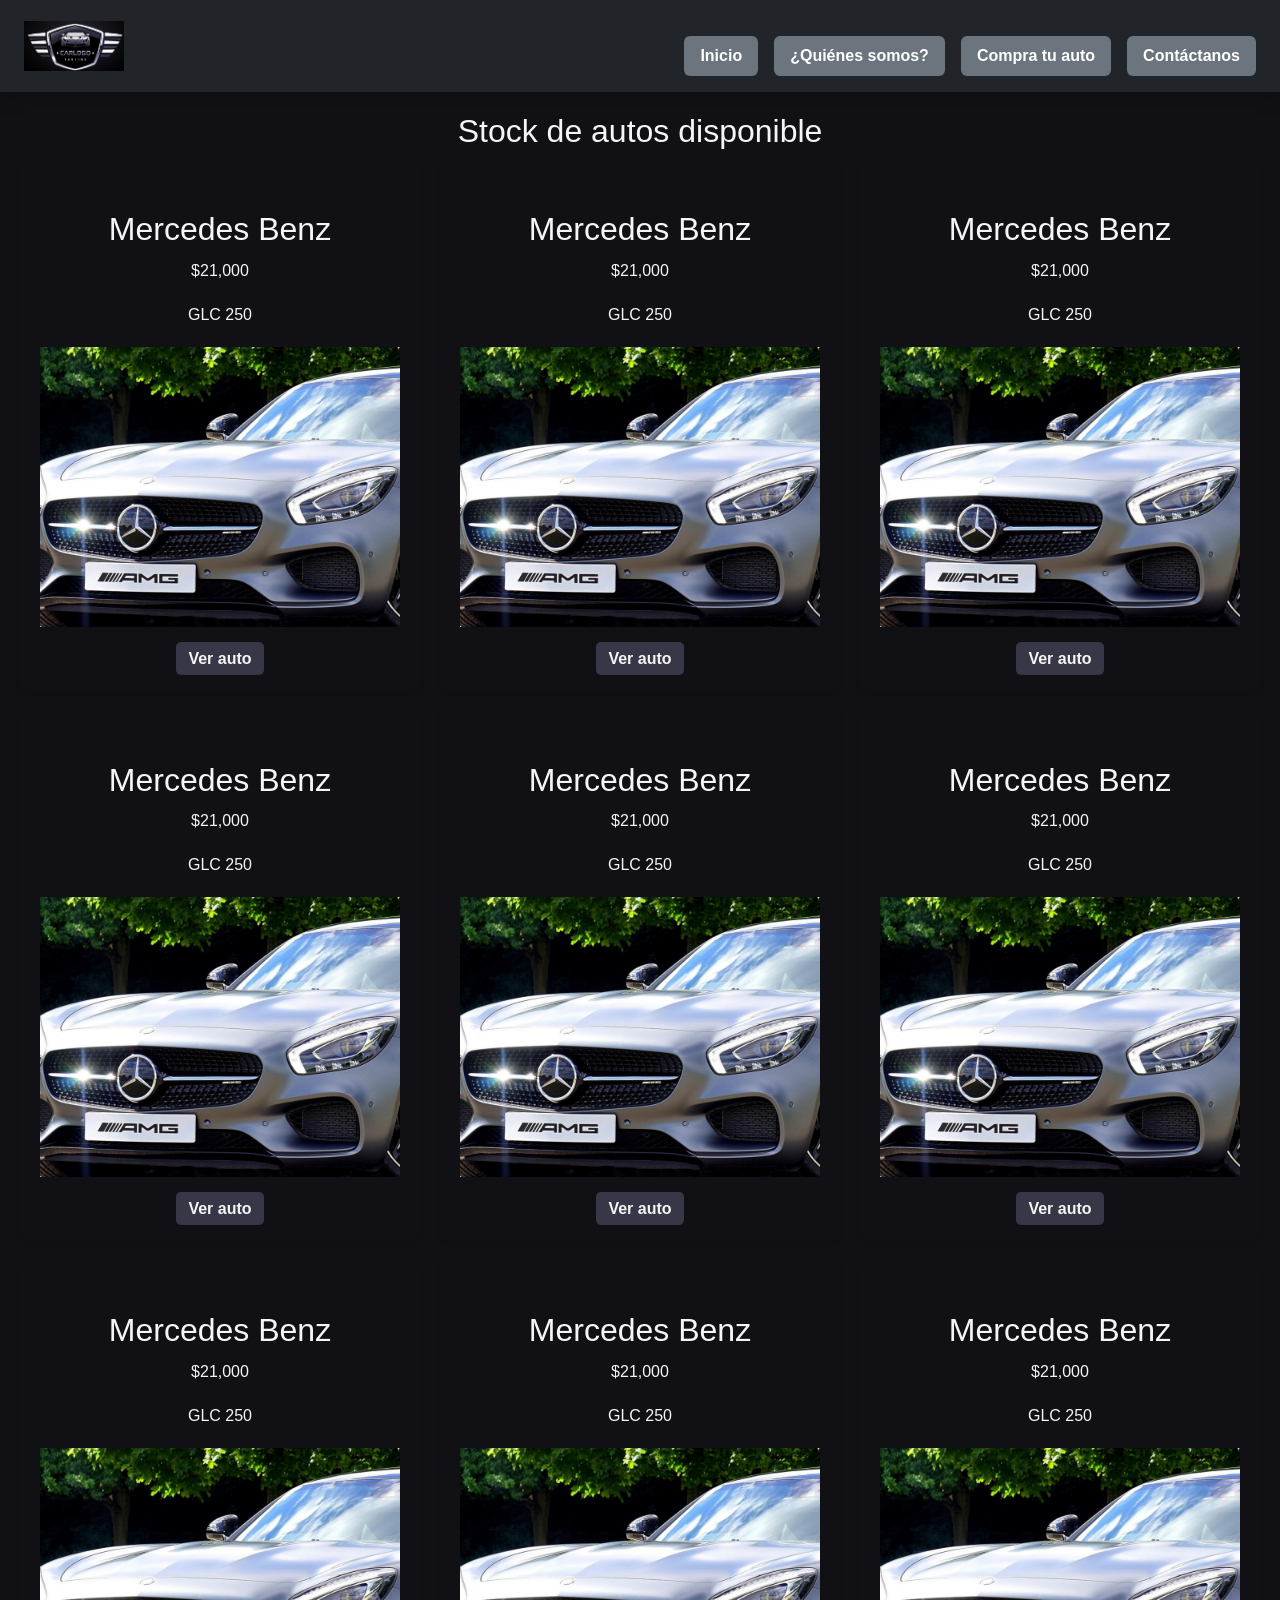
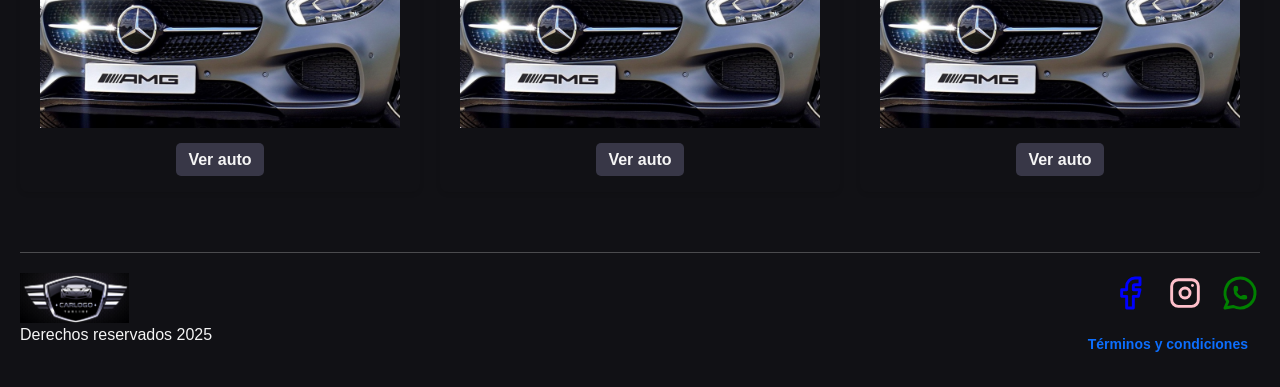
==== pages/compra_auto.html @ dc47c166 "Subiendo proyecto" ====
<!DOCTYPE html>
<html lang="es">
<head>
    <meta charset="UTF-8">
    <meta name="viewport" content="width=device-width, initial-scale=1.0">
    <link rel="preconnect" href="https://fonts.googleapis.com">
    <link rel="preconnect" href="https://fonts.gstatic.com" crossorigin>
    <link href="https://fonts.googleapis.com/css2?family=Krub:wght@400;700&family=Staatliches&display=swap" rel="stylesheet">
    <!-- Link de BT -->
    <link href="https://cdn.jsdelivr.net/npm/bootstrap@5.3.5/dist/css/bootstrap.min.css" rel="stylesheet" integrity="sha384-SgOJa3DmI69IUzQ2PVdRZhwQ+dy64/BUtbMJw1MZ8t5HZApcHrRKUc4W0kG879m7" crossorigin="anonymous">
    <!-- Link de CSS -->
    <link rel="preload" href="../css/main.css" as="style">
    <link rel="stylesheet" href="../css/main.css">
    <title>Compra tu auto</title>
</head>
<body>
    <!-- HEADER CON BOOTSTRAP RESPONSIVO -->
    <header class="container-fluid py-3 px-4 shadow bg-dark">
        <div class="d-flex flex-column flex-md-row align-items-center">
      
          <!-- Logo -->
          <a href="../index.html" class="mb-3 mb-md-0 me-md-auto">
            <img src="../img/logo_webcheckauto.png" alt="Logo Checkauto" class="img-fluid" style="height: 50px;">
          </a>
      
          <!-- Menú de navegación -->
          <nav class="w-100 w-md-auto">
            <ul class="nav flex-column flex-md-row align-items-center justify-content-center justify-content-md-end gap-2 gap-md-3">
              <li class="nav-item">
                <a class="nav-link text-white fw-bold px-3 py-2 bg-secondary rounded w-100 text-center" href="../index.html">Inicio</a>
              </li>
              <li class="nav-item">
                <a class="nav-link text-white fw-bold px-3 py-2 bg-secondary rounded w-100 text-center" href="../pages/somos.html">¿Quiénes somos?</a>
              </li>
              <li class="nav-item">
                <a class="nav-link text-white fw-bold px-3 py-2 bg-secondary rounded w-100 text-center" href="../pages/compra_auto.html">Compra tu auto</a>
              </li>
              <li class="nav-item">
                <a class="nav-link text-white fw-bold px-3 py-2 bg-secondary rounded w-100 text-center" href="../pages/contactanos.html">Contáctanos</a>
              </li>
            </ul>
          </nav>
      
        </div>
    </header>

    <!-- Etiqueta para el contenido principal -->
    <main>
        <h1>Stock de autos disponible</h1>

        <div class="grid-container">
            <section>
                <h2>Mercedes Benz</h2>
                <p>$21,000</p>
                <p>GLC 250</p>
                <img src="../img/mercedes.png" alt="Auto Mercedes">
                <a href="descripcion_auto_mercedes.html">Ver auto</a>
            </section>

            <section>
                <h2>Mercedes Benz</h2>
                <p>$21,000</p>
                <p>GLC 250</p>
                <img src="../img/mercedes.png" alt="Auto Mercedes">
                <a href="descripcion_auto_mercedes.html">Ver auto</a>
            </section>

            <section>
                <h2>Mercedes Benz</h2>
                <p>$21,000</p>
                <p>GLC 250</p>
                <img src="../img/mercedes.png" alt="Auto Mercedes">
                <a href="descripcion_auto_mercedes.html">Ver auto</a>
            </section>

            <section>
                <h2>Mercedes Benz</h2>
                <p>$21,000</p>
                <p>GLC 250</p>
                <img src="../img/mercedes.png" alt="Auto Mercedes">
                <a href="descripcion_auto_mercedes.html">Ver auto</a>
            </section>

            <section>
                <h2>Mercedes Benz</h2>
                <p>$21,000</p>
                <p>GLC 250</p>
                <img src="../img/mercedes.png" alt="Auto Mercedes">
                <a href="descripcion_auto_mercedes.html">Ver auto</a>
            </section>

            <section>
                <h2>Mercedes Benz</h2>
                <p>$21,000</p>
                <p>GLC 250</p>
                <img src="../img/mercedes.png" alt="Auto Mercedes">
                <a href="descripcion_auto_mercedes.html">Ver auto</a>
            </section>

            <section>
                <h2>Mercedes Benz</h2>
                <p>$21,000</p>
                <p>GLC 250</p>
                <img src="../img/mercedes.png" alt="Auto Mercedes">
                <a href="descripcion_auto_mercedes.html">Ver auto</a>
            </section>

            <section>
                <h2>Mercedes Benz</h2>
                <p>$21,000</p>
                <p>GLC 250</p>
                <img src="../img/mercedes.png" alt="Auto Mercedes">
                <a href="descripcion_auto_mercedes.html">Ver auto</a>
            </section>

            <section>
                <h2>Mercedes Benz</h2>
                <p>$21,000</p>
                <p>GLC 250</p>
                <img src="../img/mercedes.png" alt="Auto Mercedes">
                <a href="descripcion_auto_mercedes.html">Ver auto</a>
            </section>
        </div>
        
    </main>
    <!-- Etiqueta para el pie de página -->
    <footer>
        <hr class="footer-divider">
        <div class="footer-top">
            <img class="logo" src="../img/logo_webcheckauto.png" alt="Logo Chechauto">
            
            <div class="footer-icons">
                <svg xmlns="http://www.w3.org/2000/svg" viewBox="0 0 24 24" fill="none" stroke="#0000FF" stroke-linecap="round" 
                stroke-linejoin="round" width="40" height="40" stroke-width="1.75"> 
                <path d="M7 10v4h3v7h4v-7h3l1 -4h-4v-2a1 1 0 0 1 1 -1h3v-4h-3a5 5 0 0 0 -5 5v2h-3"></path>
                </svg> 

                <svg xmlns="http://www.w3.org/2000/svg" viewBox="0 0 24 24" fill="none" stroke="#FFC0CB" stroke-linecap="round" 
                stroke-linejoin="round" width="40" height="40" stroke-width="1.75"> 
                <path d="M4 4m0 4a4 4 0 0 1 4 -4h8a4 4 0 0 1 4 4v8a4 4 0 0 1 -4 4h-8a4 4 0 0 1 -4 -4z"></path> 
                <path d="M12 12m-3 0a3 3 0 1 0 6 0a3 3 0 1 0 -6 0"></path> <path d="M16.5 7.5l0 .01"></path> 
                </svg>

                <svg xmlns="http://www.w3.org/2000/svg" viewBox="0 0 24 24" fill="none" stroke="#008000" stroke-linecap="round" 
                stroke-linejoin="round" width="40" height="40" stroke-width="1.75"> 
                <path d="M3 21l1.65 -3.8a9 9 0 1 1 3.4 2.9l-5.05 .9"></path> 
                <path d="M9 10a.5 .5 0 0 0 1 0v-1a.5 .5 0 0 0 -1 0v1a5 5 0 0 0 5 5h1a.5 .5 0 0 0 0 -1h-1a.5 .5 0 0 0 0 1"></path> 
                </svg>
            </div> 
        </div>

        <div class="footer-bottom">
            <p>Derechos reservados 2025</p>
            <a href="terminos_condiciones.html">Términos y condiciones</a>
        </div>
    </footer>
</body>
</html>
---- css/main.css ----
@charset "UTF-8";
/* Reset */
* {
  box-sizing: border-box;
  margin: 0;
  padding: 0;
}

/* Estilos del body */
body {
  font-family: Arial, Helvetica, sans-serif;
  background-color: #111115;
}

/* Estilos del header 
header{
    display: flex;
    align-items: center;
    justify-content: space-between;
    flex-wrap: wrap;
    padding: 10px 20px;
    box-shadow: 0 2px 4px rgba(0,0,0,0.1);
    nav{
        flex: 1;
        display: flex;
        justify-content: flex-end;
        ul{
            display: flex;
            flex-wrap: wrap;
            gap: 15px;
            list-style: none;
            margin: 0;
            padding: 0;
            li{
                a{
                    text-decoration: none;
                    color: $color-tipografia;
                    font-weight: bold;
                    padding: 8px 12px;
                    transition: color 0.3s;
                    border-radius: 5px;
                    background-color: $background-botones;
                    :hover{
                        color: $color-transicion-primario;
                    }
                }
            }
        }
    }

}
*/
.logo {
  max-width: 100%;
  height: 50px;
}

/*Estilos del main*/
main {
  text-align: center;
  padding: 20px;
}
main a {
  text-decoration: none;
  color: whitesmoke;
  font-weight: bold;
  padding: 8px 12px;
  transition: color 0.3s;
  border-radius: 5px;
  background-color: #383747;
}
main a :hover {
  color: #007BFF;
}
main img {
  width: 100%;
  height: auto;
  display: block;
  margin: 20px auto;
  max-width: 100%;
}

h1 {
  font-size: 2rem;
  margin-bottom: 10px;
  color: whitesmoke;
}

h2 {
  font-size: 2rem;
  margin-top: 30px;
  margin-bottom: 10px;
  color: whitesmoke;
}

p {
  font-size: 1rem;
  color: whitesmoke;
  margin-bottom: 20px;
  max-width: 600px;
  margin-left: auto;
  margin-right: auto;
}

ul {
  list-style: none;
  padding: 0;
  margin-top: 20px;
  display: flex;
  justify-content: center;
  gap: 15px;
  flex-wrap: wrap;
}
ul li a {
  display: inline-block;
  padding: 10px 20px;
  color: #fff;
  text-decoration: none;
  border-radius: 5px;
  transition: background-color 0.3s ease;
  font-weight: bold;
  background-color: #383747;
}
ul li a :hover {
  background-color: #0056b3;
}

.grid-container {
  display: grid;
  gap: 20px;
  grid-template-columns: repeat(3, 1fr);
  grid-auto-rows: auto;
}

.grid-container-dos {
  display: grid;
  gap: 20px;
  grid-template-columns: repeat(2, 1fr);
  grid-auto-rows: auto;
}

section {
  padding: 20px;
  border-radius: 8px;
  text-align: center;
  box-shadow: 0 2px 4px rgba(0, 0, 0, 0.1);
}

svg {
  margin-bottom: 10px;
}

/* Estilos de formularios */
.formulario {
  margin: 0 auto;
  width: min(60rem, 100%);
  padding: 2rem;
  border-radius: 1rem;
}
.formulario fieldset {
  border: none;
}
.formulario fieldset legend {
  color: whitesmoke;
  text-align: center;
  font-size: 1.3rem;
  text-transform: uppercase;
  font-weight: 700;
  margin-bottom: 1rem;
}

.campo {
  margin-bottom: 1rem;
}
.campo label {
  color: whitesmoke;
  font-weight: bold;
  margin-bottom: 0.5rem;
  display: block;
}
.campo :nth-child(7) {
  grid-column: 1/3;
}

.input-text {
  width: 100%;
  border: none;
  padding: 1rem;
  border-radius: 0.5rem;
}

.enviar {
  width: 100%;
  padding: 8px 12px;
  margin-top: 1rem;
  color: whitesmoke;
  font-weight: bold;
  background-color: #383747;
  font-size: 1rem;
  transition: color 0.3s;
  border-radius: 5px;
  background-color: #383747;
}
.enviar :hover {
  background-color: transparent;
  border: 2px solid whitesmoke;
  color: whitesmoke;
  cursor: pointer;
  background-color: #007BFF;
}

/* estilos para footer */
footer {
  padding: 20px;
}

.footer-top {
  display: flex;
  justify-content: space-between;
  align-items: center;
  flex-wrap: wrap;
}

.footer-icons {
  display: flex;
  gap: 15px;
}

.footer-divider {
  border: none;
  height: 1px;
  background-color: whitesmoke;
  margin: 20px 0;
}

.footer-bottom {
  display: flex;
  justify-content: space-between;
  align-items: center;
  flex-wrap: wrap;
  font-size: 14px;
}
.footer-bottom p, .footer-bottom a {
  flex: 1; /* nuevo: permite que ocupen el espacio disponible */
  text-align: left;
}
.footer-bottom a {
  text-decoration: none;
  padding: 6px 12px;
  font-weight: bold;
  text-align: right;
}

/* Estilo de header para celulares*/
@media (max-width: 600px) {
  header {
    flex-direction: column;
    align-items: flex-start;
  }
  header .logo {
    height: 35px;
  }
  header nav {
    width: 100%;
    margin-top: 10px;
    margin-bottom: 10px;
    justify-content: center;
  }
  header nav ul {
    justify-content: center;
  }
  header nav ul li a {
    font-size: 20px;
    padding: 6px 10px;
  }
}
/* estilos del main para celulares */
@media (max-width: 600px) {
  h1 {
    font-size: 1.5rem;
  }
  p {
    font-size: 0.95rem;
  }
  ul {
    flex-direction: column;
    align-items: center;
  }
  ul li {
    width: 100%;
    max-width: 300px;
  }
  ul li a {
    width: 100%;
    text-align: center;
  }
}
/* Responsive: 2 columnas en mobile (3 filas × 2 columnas) */
@media (max-width: 768px) {
  .grid-container,
  .grid-container-dos {
    grid-template-columns: repeat(2, 1fr);
  }
}
/* Extra responsive: 1 columna en pantallas muy pequeñas */
@media (max-width: 480px) {
  .grid-container,
  .grid-container-dos {
    grid-template-columns: 1fr;
  }
}
/* estilos para footer en celulares */
@media (max-width: 600px) {
  .footer-bottom {
    flex-direction: column-reverse;
    align-items: center;
    text-align: center;
    gap: 10px;
  }
  .footer-bottom p, .footer-bottom a {
    flex: none;
    width: 100%;
    text-align: center;
  }
}

/*# sourceMappingURL=main.css.map */
---- css/main.css ----
@charset "UTF-8";
/* Reset */
* {
  box-sizing: border-box;
  margin: 0;
  padding: 0;
}

/* Estilos del body */
body {
  font-family: Arial, Helvetica, sans-serif;
  background-color: #111115;
}

/* Estilos del header 
header{
    display: flex;
    align-items: center;
    justify-content: space-between;
    flex-wrap: wrap;
    padding: 10px 20px;
    box-shadow: 0 2px 4px rgba(0,0,0,0.1);
    nav{
        flex: 1;
        display: flex;
        justify-content: flex-end;
        ul{
            display: flex;
            flex-wrap: wrap;
            gap: 15px;
            list-style: none;
            margin: 0;
            padding: 0;
            li{
                a{
                    text-decoration: none;
                    color: $color-tipografia;
                    font-weight: bold;
                    padding: 8px 12px;
                    transition: color 0.3s;
                    border-radius: 5px;
                    background-color: $background-botones;
                    :hover{
                        color: $color-transicion-primario;
                    }
                }
            }
        }
    }

}
*/
.logo {
  max-width: 100%;
  height: 50px;
}

/*Estilos del main*/
main {
  text-align: center;
  padding: 20px;
}
main a {
  text-decoration: none;
  color: whitesmoke;
  font-weight: bold;
  padding: 8px 12px;
  transition: color 0.3s;
  border-radius: 5px;
  background-color: #383747;
}
main a :hover {
  color: #007BFF;
}
main img {
  width: 100%;
  height: auto;
  display: block;
  margin: 20px auto;
  max-width: 100%;
}

h1 {
  font-size: 2rem;
  margin-bottom: 10px;
  color: whitesmoke;
}

h2 {
  font-size: 2rem;
  margin-top: 30px;
  margin-bottom: 10px;
  color: whitesmoke;
}

p {
  font-size: 1rem;
  color: whitesmoke;
  margin-bottom: 20px;
  max-width: 600px;
  margin-left: auto;
  margin-right: auto;
}

ul {
  list-style: none;
  padding: 0;
  margin-top: 20px;
  display: flex;
  justify-content: center;
  gap: 15px;
  flex-wrap: wrap;
}
ul li a {
  display: inline-block;
  padding: 10px 20px;
  color: #fff;
  text-decoration: none;
  border-radius: 5px;
  transition: background-color 0.3s ease;
  font-weight: bold;
  background-color: #383747;
}
ul li a :hover {
  background-color: #0056b3;
}

.grid-container {
  display: grid;
  gap: 20px;
  grid-template-columns: repeat(3, 1fr);
  grid-auto-rows: auto;
}

.grid-container-dos {
  display: grid;
  gap: 20px;
  grid-template-columns: repeat(2, 1fr);
  grid-auto-rows: auto;
}

section {
  padding: 20px;
  border-radius: 8px;
  text-align: center;
  box-shadow: 0 2px 4px rgba(0, 0, 0, 0.1);
}

svg {
  margin-bottom: 10px;
}

/* Estilos de formularios */
.formulario {
  margin: 0 auto;
  width: min(60rem, 100%);
  padding: 2rem;
  border-radius: 1rem;
}
.formulario fieldset {
  border: none;
}
.formulario fieldset legend {
  color: whitesmoke;
  text-align: center;
  font-size: 1.3rem;
  text-transform: uppercase;
  font-weight: 700;
  margin-bottom: 1rem;
}

.campo {
  margin-bottom: 1rem;
}
.campo label {
  color: whitesmoke;
  font-weight: bold;
  margin-bottom: 0.5rem;
  display: block;
}
.campo :nth-child(7) {
  grid-column: 1/3;
}

.input-text {
  width: 100%;
  border: none;
  padding: 1rem;
  border-radius: 0.5rem;
}

.enviar {
  width: 100%;
  padding: 8px 12px;
  margin-top: 1rem;
  color: whitesmoke;
  font-weight: bold;
  background-color: #383747;
  font-size: 1rem;
  transition: color 0.3s;
  border-radius: 5px;
  background-color: #383747;
}
.enviar :hover {
  background-color: transparent;
  border: 2px solid whitesmoke;
  color: whitesmoke;
  cursor: pointer;
  background-color: #007BFF;
}

/* estilos para footer */
footer {
  padding: 20px;
}

.footer-top {
  display: flex;
  justify-content: space-between;
  align-items: center;
  flex-wrap: wrap;
}

.footer-icons {
  display: flex;
  gap: 15px;
}

.footer-divider {
  border: none;
  height: 1px;
  background-color: whitesmoke;
  margin: 20px 0;
}

.footer-bottom {
  display: flex;
  justify-content: space-between;
  align-items: center;
  flex-wrap: wrap;
  font-size: 14px;
}
.footer-bottom p, .footer-bottom a {
  flex: 1; /* nuevo: permite que ocupen el espacio disponible */
  text-align: left;
}
.footer-bottom a {
  text-decoration: none;
  padding: 6px 12px;
  font-weight: bold;
  text-align: right;
}

/* Estilo de header para celulares*/
@media (max-width: 600px) {
  header {
    flex-direction: column;
    align-items: flex-start;
  }
  header .logo {
    height: 35px;
  }
  header nav {
    width: 100%;
    margin-top: 10px;
    margin-bottom: 10px;
    justify-content: center;
  }
  header nav ul {
    justify-content: center;
  }
  header nav ul li a {
    font-size: 20px;
    padding: 6px 10px;
  }
}
/* estilos del main para celulares */
@media (max-width: 600px) {
  h1 {
    font-size: 1.5rem;
  }
  p {
    font-size: 0.95rem;
  }
  ul {
    flex-direction: column;
    align-items: center;
  }
  ul li {
    width: 100%;
    max-width: 300px;
  }
  ul li a {
    width: 100%;
    text-align: center;
  }
}
/* Responsive: 2 columnas en mobile (3 filas × 2 columnas) */
@media (max-width: 768px) {
  .grid-container,
  .grid-container-dos {
    grid-template-columns: repeat(2, 1fr);
  }
}
/* Extra responsive: 1 columna en pantallas muy pequeñas */
@media (max-width: 480px) {
  .grid-container,
  .grid-container-dos {
    grid-template-columns: 1fr;
  }
}
/* estilos para footer en celulares */
@media (max-width: 600px) {
  .footer-bottom {
    flex-direction: column-reverse;
    align-items: center;
    text-align: center;
    gap: 10px;
  }
  .footer-bottom p, .footer-bottom a {
    flex: none;
    width: 100%;
    text-align: center;
  }
}

/*# sourceMappingURL=main.css.map */
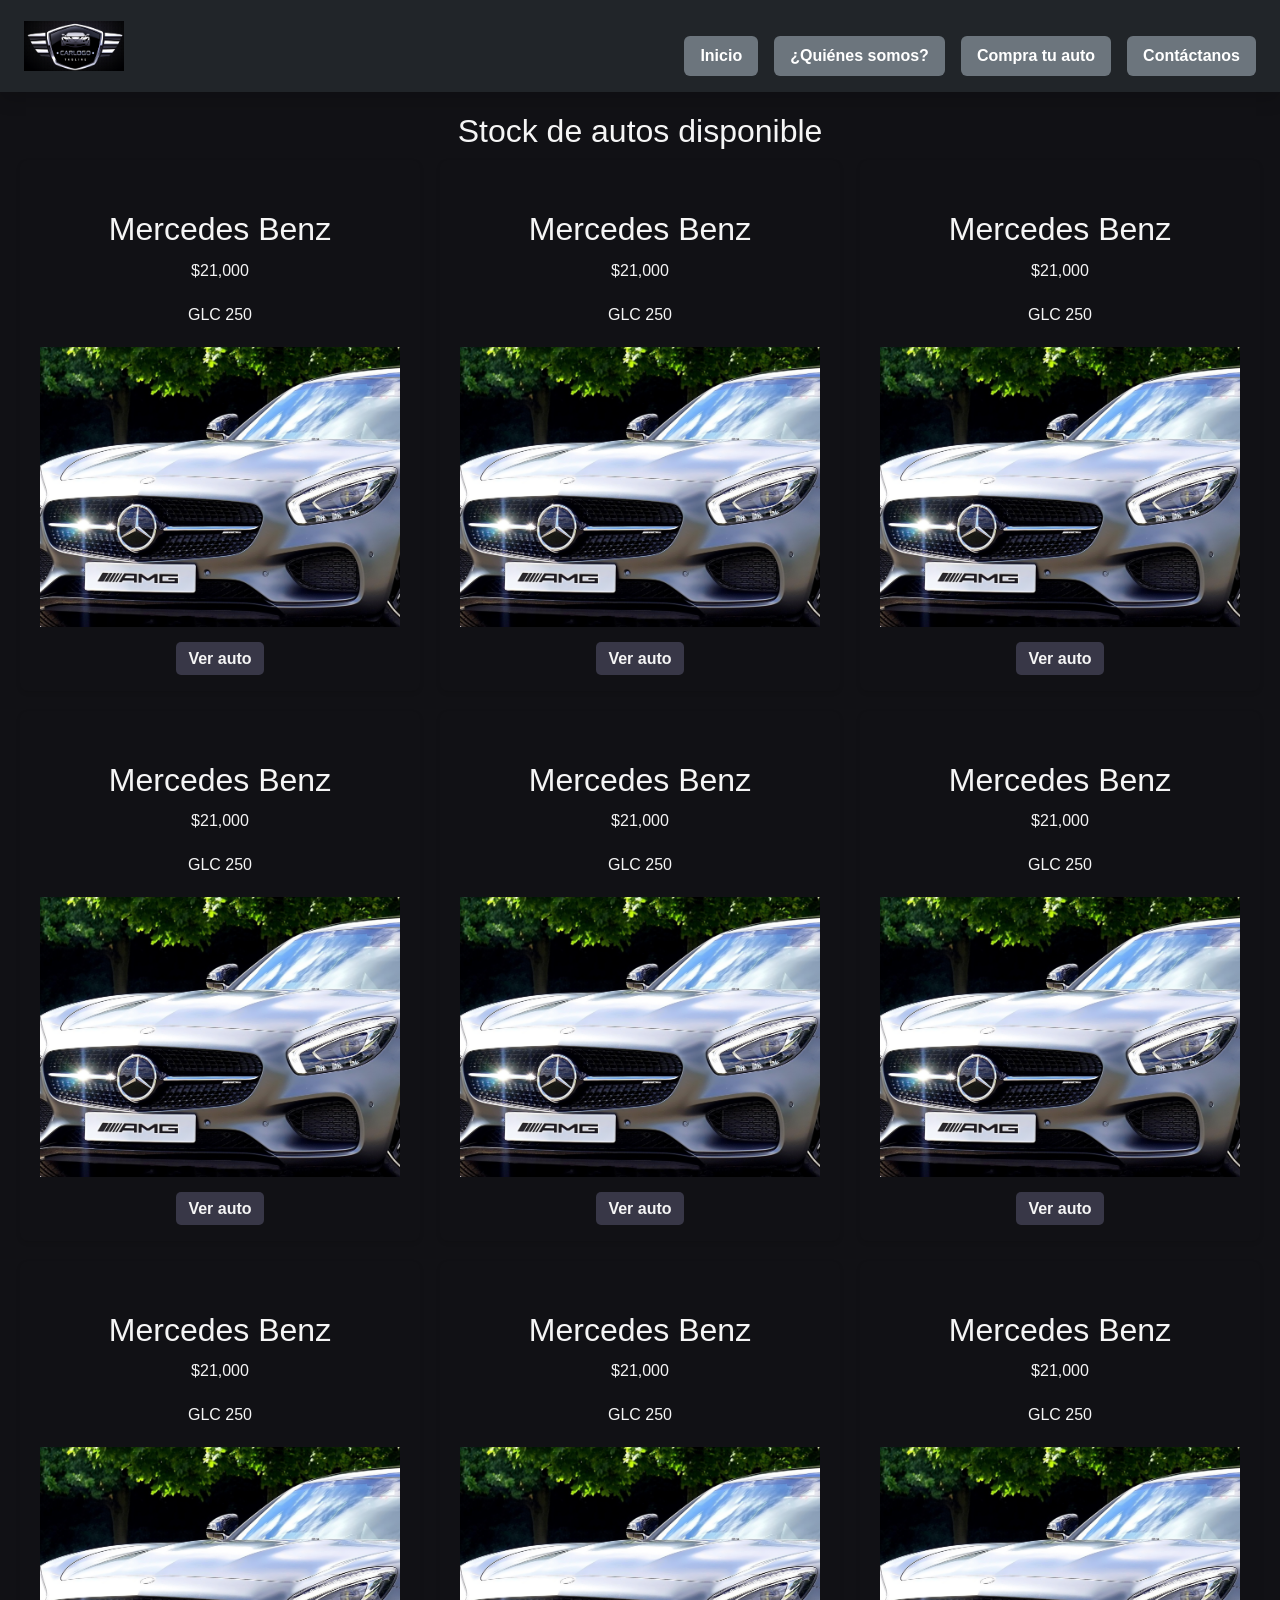
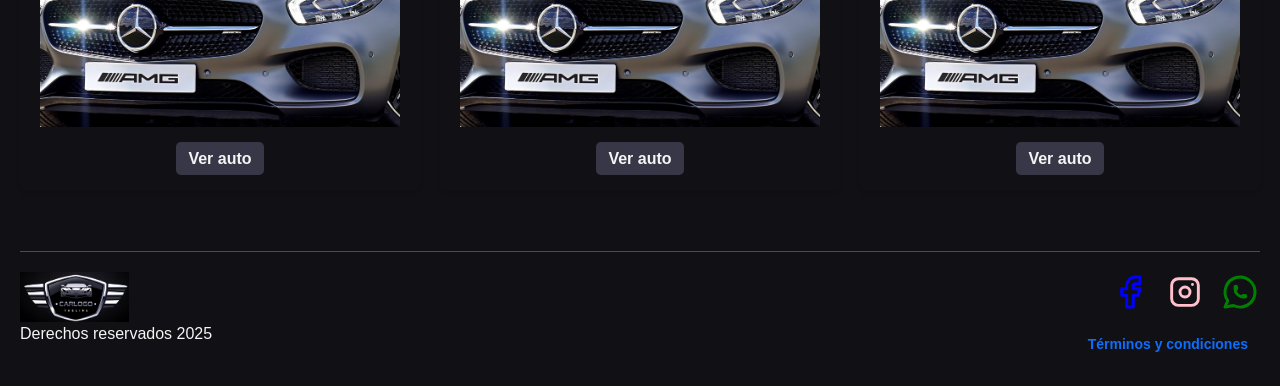
==== commit e618f8fa: "Subiendo entrega final" ====
--- a/pages/compra_auto.html
+++ b/pages/compra_auto.html
@@ -11,6 +11,8 @@
     <!-- Link de CSS -->
     <link rel="preload" href="../css/main.css" as="style">
     <link rel="stylesheet" href="../css/main.css">
+    <meta name="description" content="Compra tu auto con la mejora garantia que buscas">
+    <meta name="keywords" content="Compra auto, compra seminuevos">
     <title>Compra tu auto</title>
 </head>
 <body>
@@ -127,7 +129,10 @@
     <footer>
         <hr class="footer-divider">
         <div class="footer-top">
-            <img class="logo" src="../img/logo_webcheckauto.png" alt="Logo Chechauto">
+            
+            <a href="../index.html">
+                <img class="logo" src="../img/logo_webcheckauto.png" alt="Logo Chechauto">
+            </a>
             
             <div class="footer-icons">
                 <svg xmlns="http://www.w3.org/2000/svg" viewBox="0 0 24 24" fill="none" stroke="#0000FF" stroke-linecap="round" 
